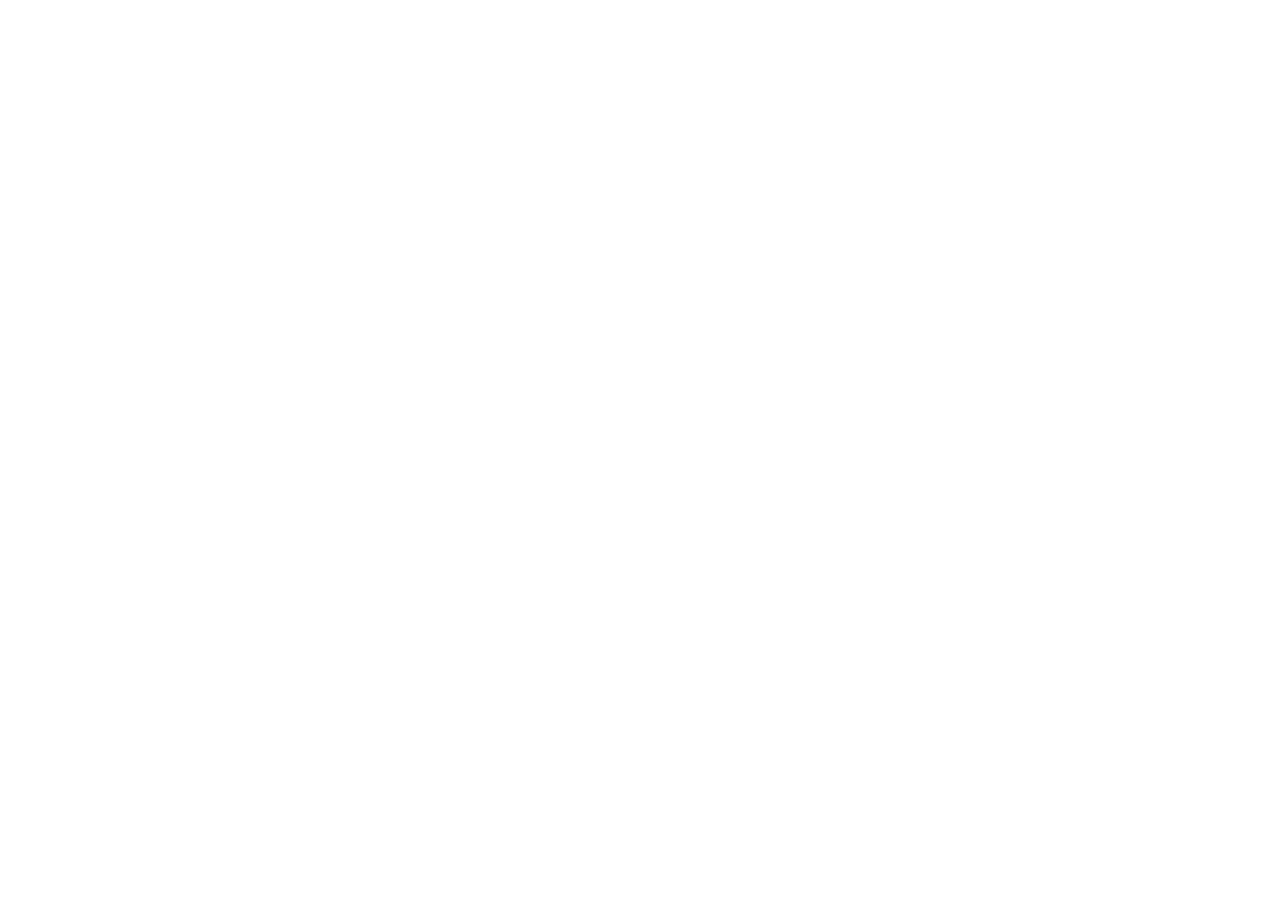
==== About.html @ 1028268c "file create and move into folder firstproject" ====
<!DOCTYPE html>
<html lang="en">
<head>
    <meta charset="UTF-8">
    <meta name="viewport" content="width=device-width, initial-scale=1.0">
    <title>About us</title>
    
</head>
<body>
    
</body>
</html>
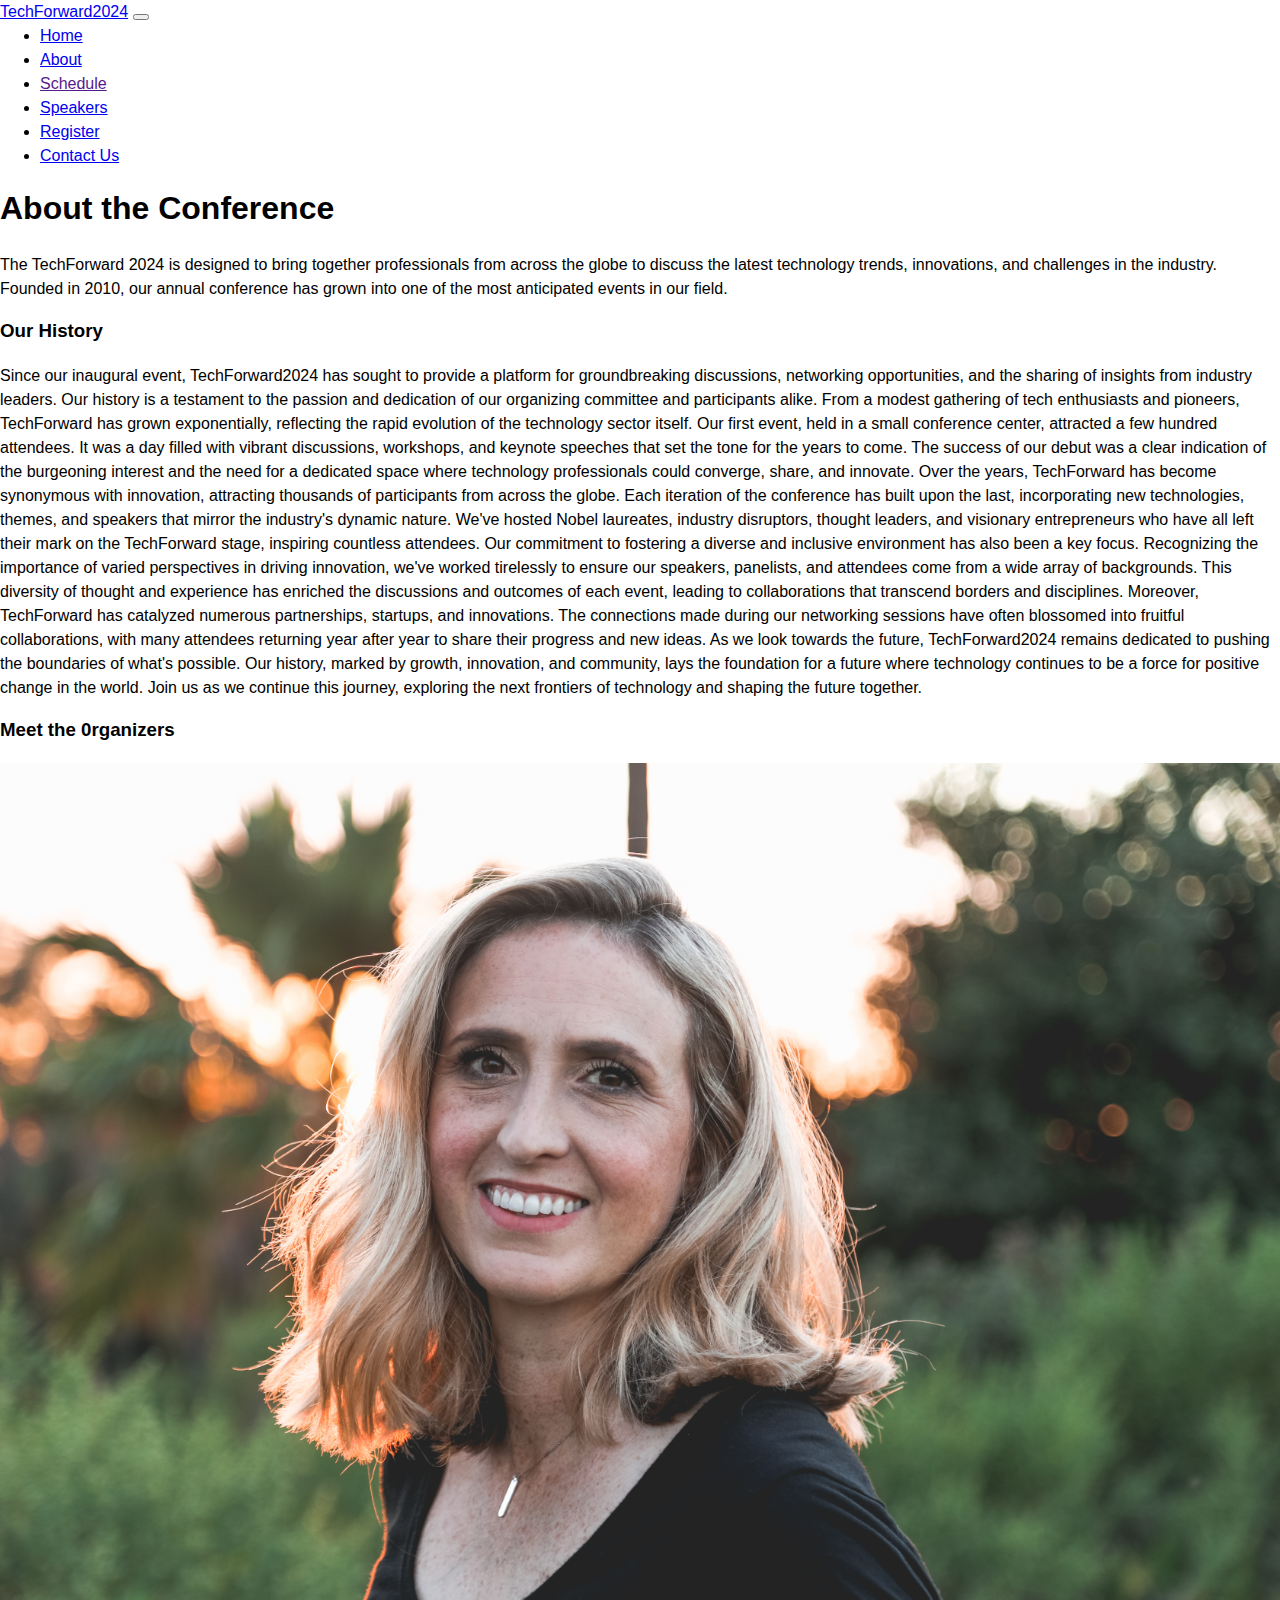
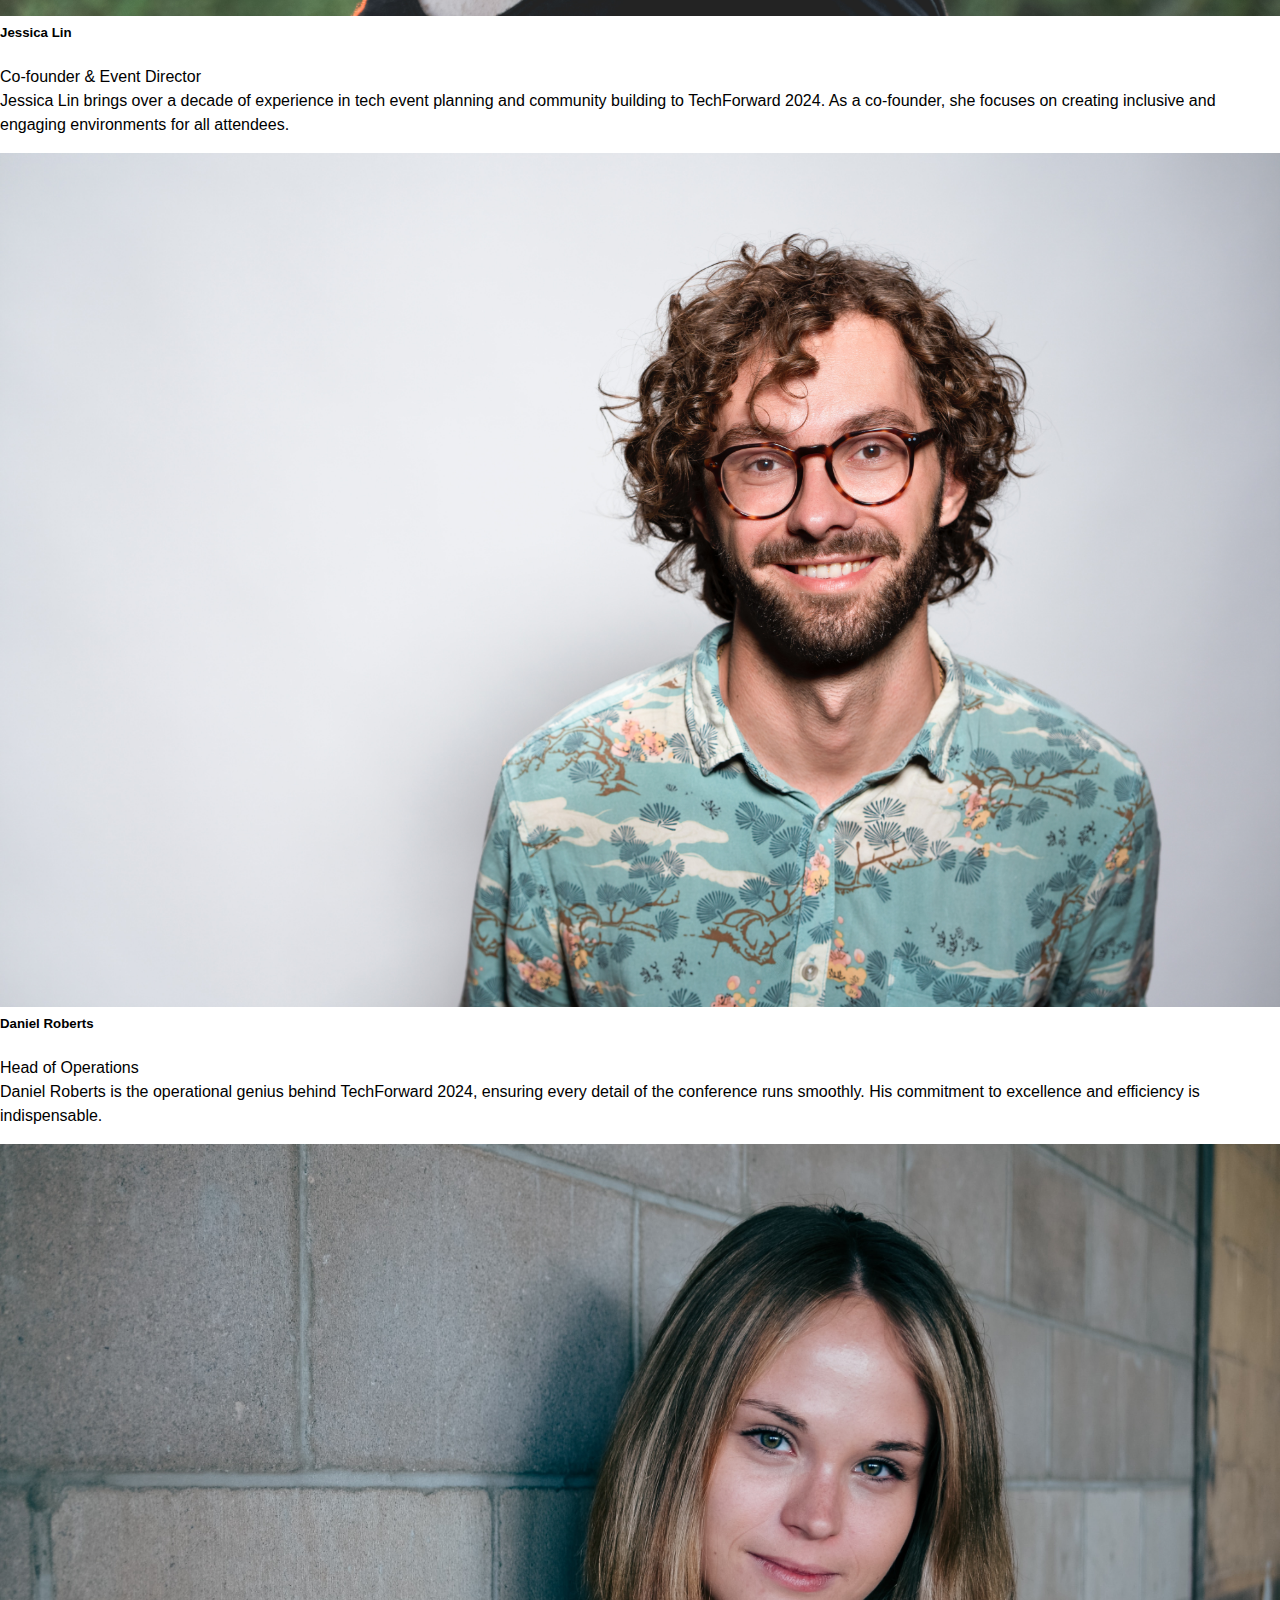
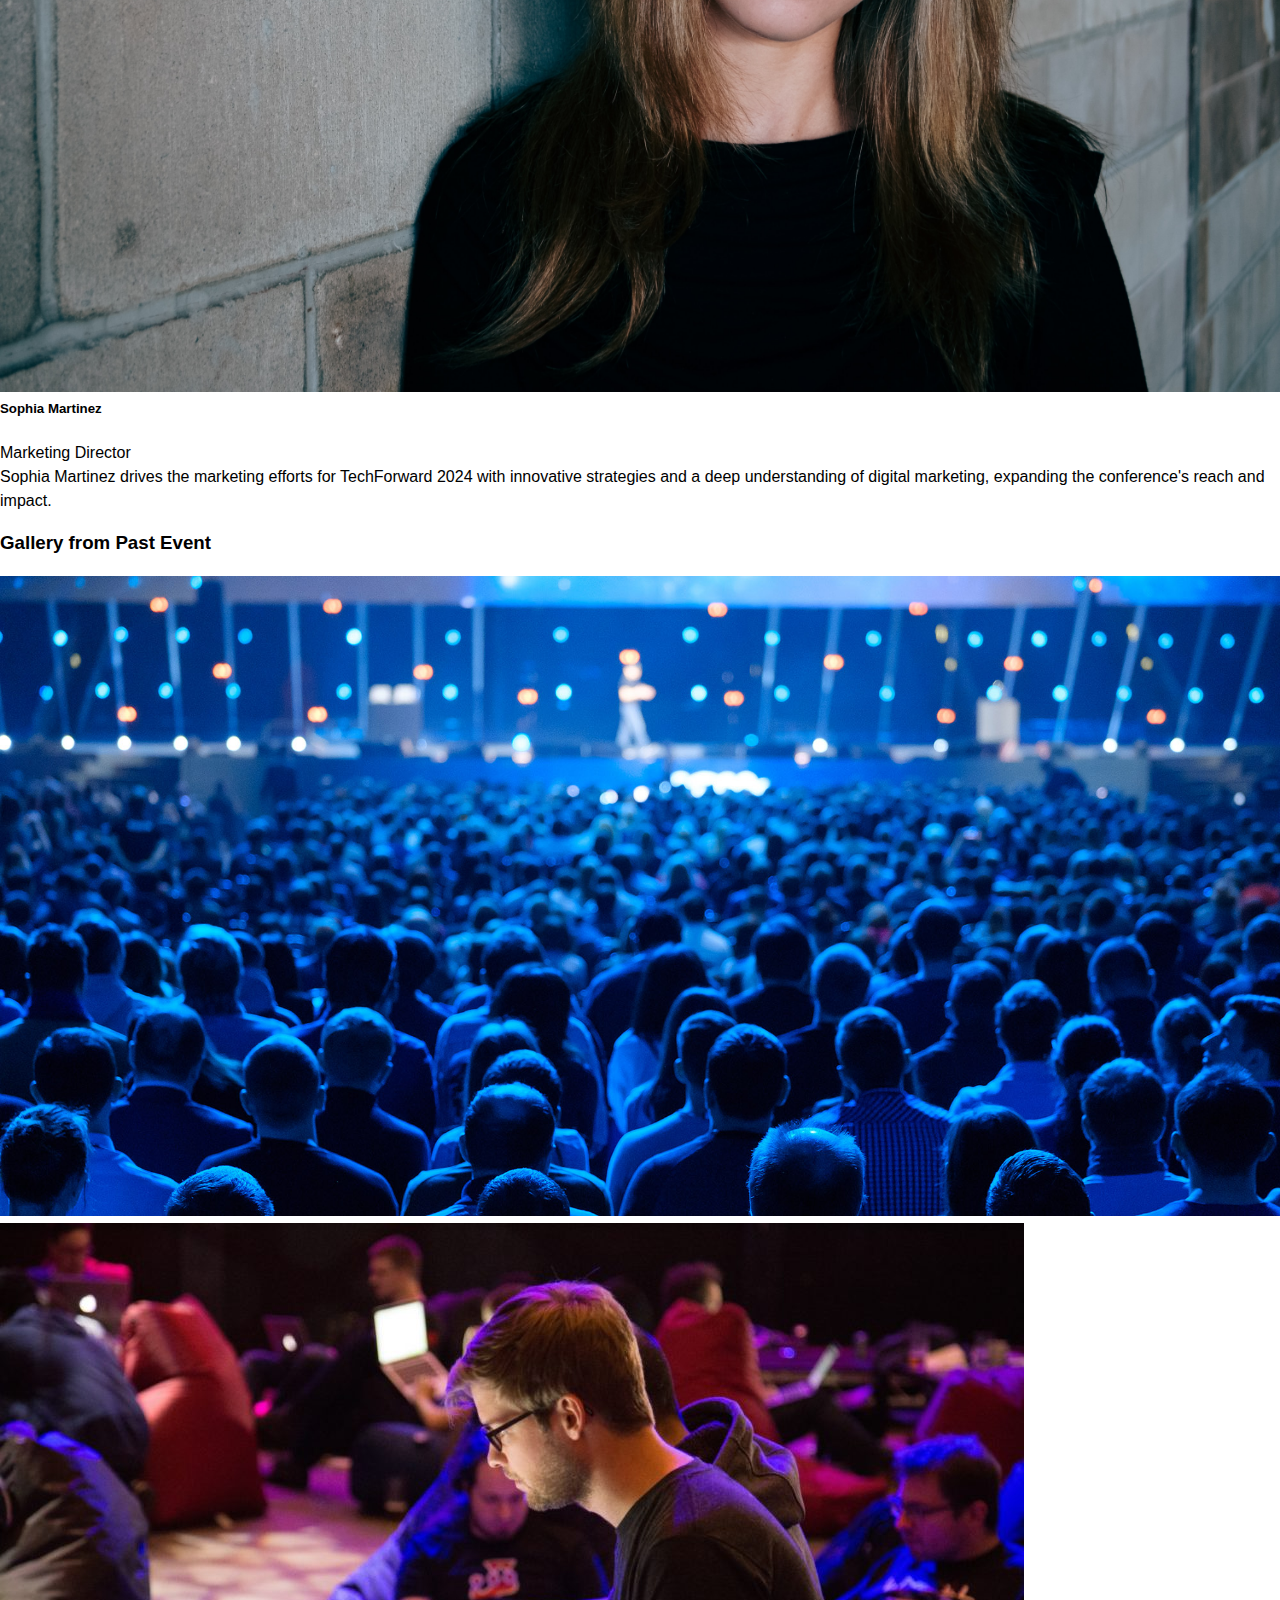
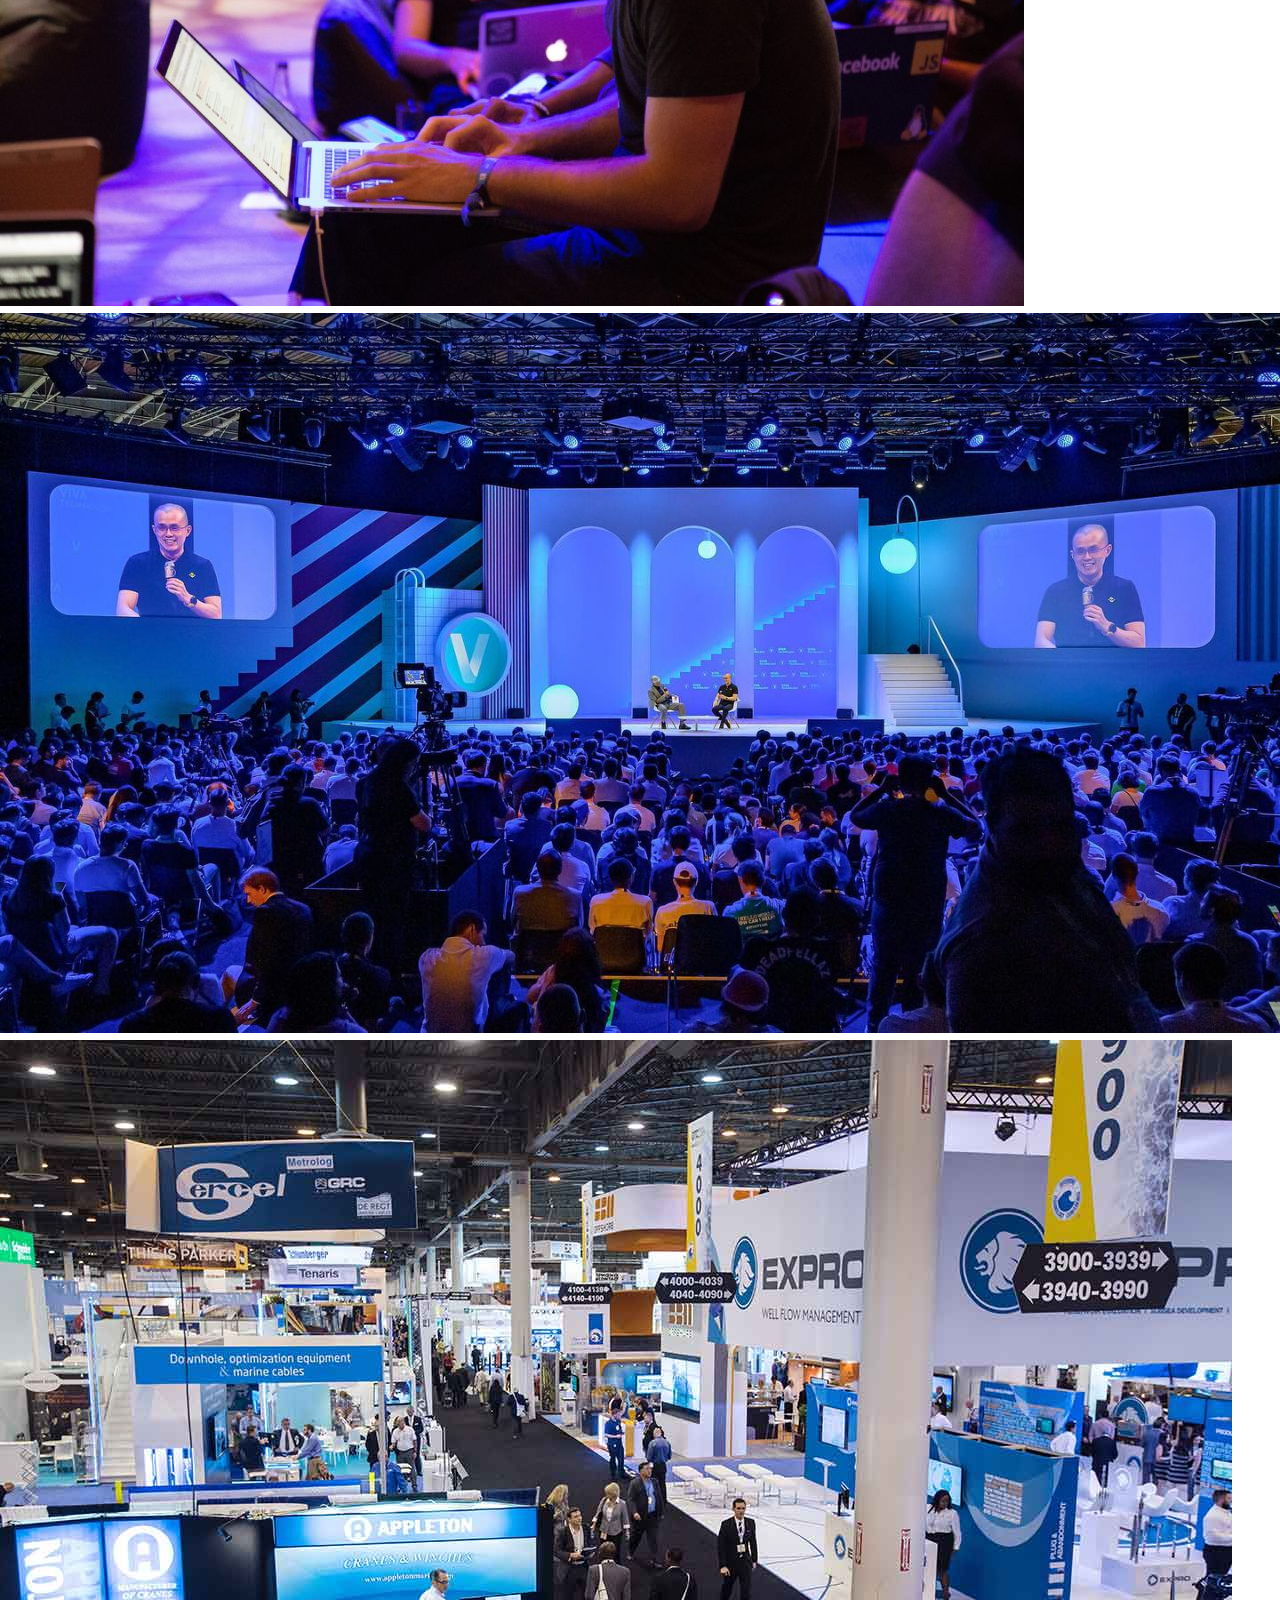
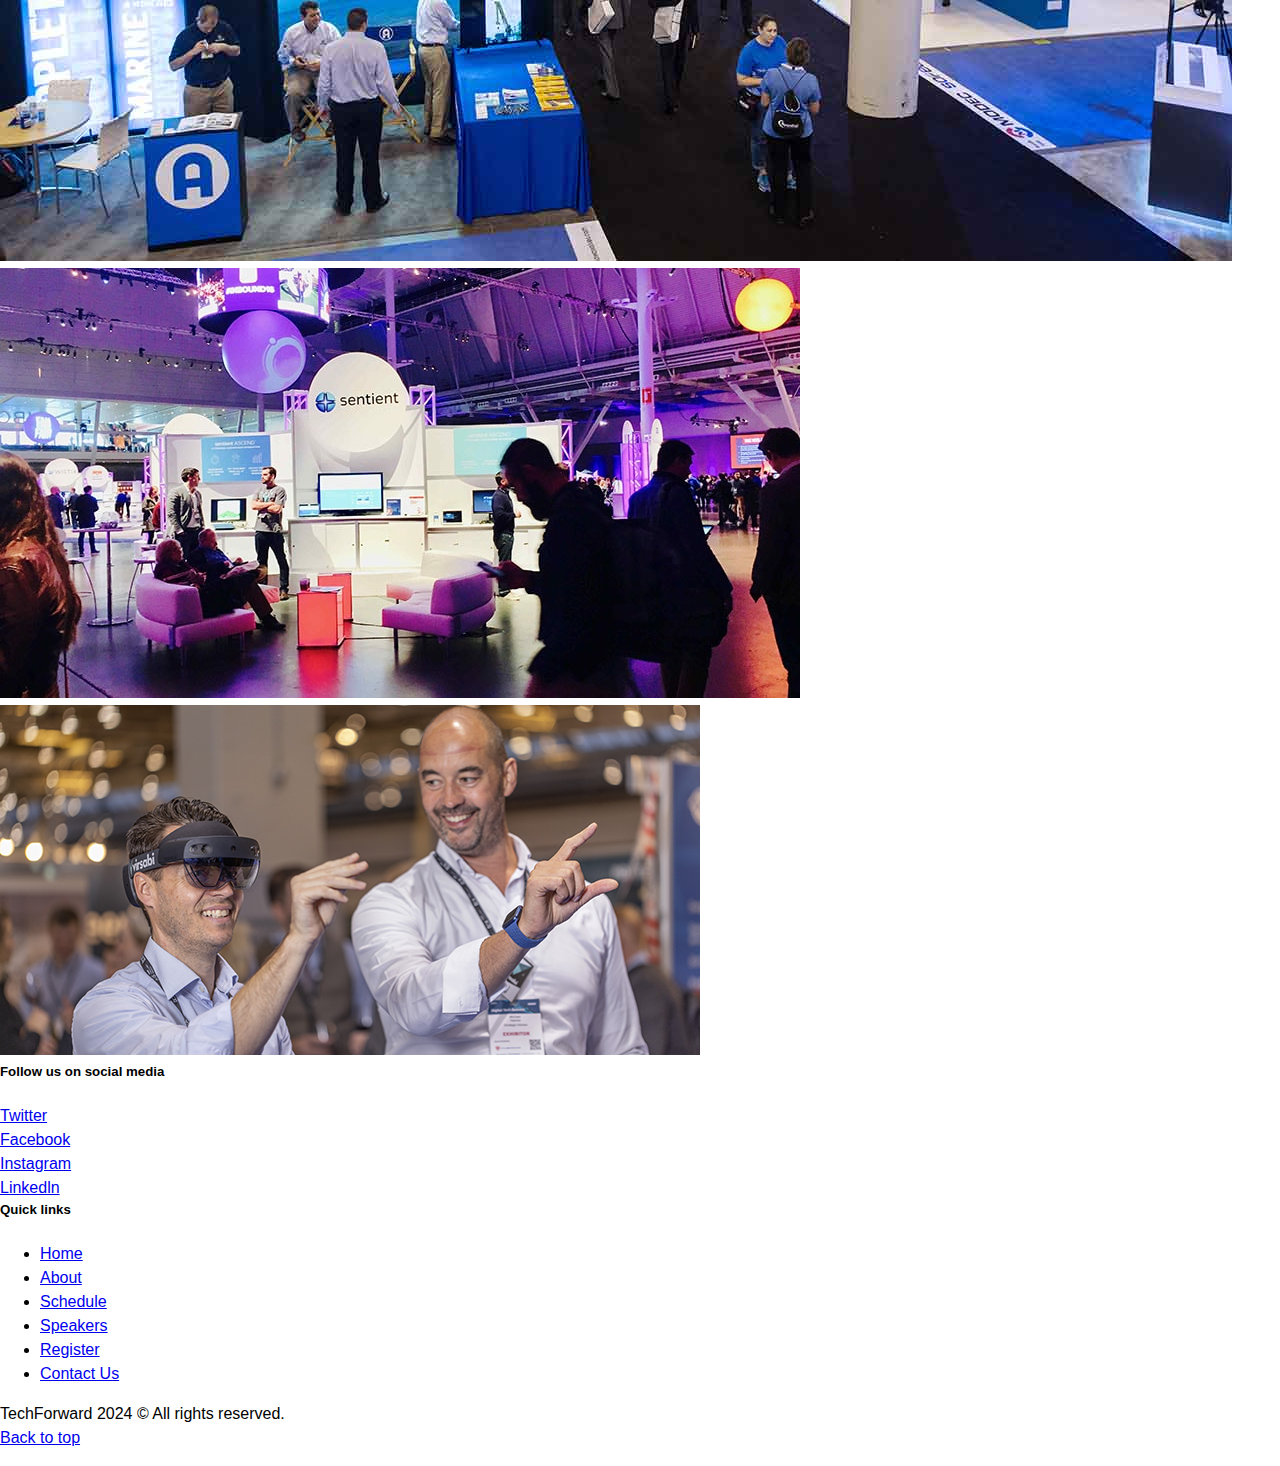
==== commit bcd6fb30: "I almost finished aboutpage" ====
--- a/About.html
+++ b/About.html
@@ -1,12 +1,275 @@
 <!DOCTYPE html>
 <html lang="en">
+
 <head>
     <meta charset="UTF-8">
     <meta name="viewport" content="width=device-width, initial-scale=1.0">
     <title>About us</title>
-    
+    <link rel="stylesheet" href="style.css">
+    <link rel="stylesheet" href="https://cdnjs.cloudflare.com/ajax/libs/font-awesome/6.5.1/css/all.min.css"
+        integrity="sha512-DTOQO9RWCH3ppGqcWaEA1BIZOC6xxalwEsw9c2QQeAIftl+Vegovlnee1c9QX4TctnWMn13TZye+giMm8e2LwA=="
+        crossorigin="anonymous" referrerpolicy="no-referrer" />
+    <!-- Bootstrap Css -->
+    <link href="https://cdn.jsdelivr.net/npm/bootstrap@5.0.2/dist/css/bootstrap.min.css" rel="stylesheet"
+        integrity="sha384-EVSTQN3/azprG1Anm3QDgpJLIm9Nao0Yz1ztcQTwFspd3yD65VohhpuuCOmLASjC" crossorigin="anonymous">
 </head>
+
 <body>
-    
+    <!-- Navbar section -->
+
+    <div class="nav_section  ">
+        <nav class="navbar fixed-top navbar-expand-lg navbar-light bg-light ">
+            <div class="container d-flex justify-content-between">
+
+                <a class="navbar-brand mx-lg-5" href="#">TechForward2024</a>
+                <button class="navbar-toggler" type="button" data-bs-toggle="collapse" data-bs-target="#navbarNav"
+                    aria-controls="navbarNav" aria-expanded="false" aria-label="Toggle navigation">
+                    <span class="navbar-toggler-icon"></span>
+                </button>
+
+                <div class="collapse navbar-collapse flex-grow-0 " id="navbarNav">
+                    <ul class="navbar-nav px-5 ">
+                        <li class="nav-item">
+                            <a class="nav-link" aria-current="page" href="index.html">Home</a>
+                        </li>
+                        <li class="nav-item">
+                            <a class="nav-link" href="About.html">About</a>
+                        </li>
+                        <li class="nav-item">
+                            <a class="nav-link" href="">Schedule</a>
+                        </li>
+                        <li class="nav-item">
+                            <a class="nav-link" href="#">Speakers</a>
+                        </li>
+                        <li class="nav-item">
+                            <a class="nav-link" href="#">Register</a>
+                        </li>
+                        <li class="nav-item">
+                            <a class="nav-link" href="#">Contact Us</a>
+                        </li>
+                    </ul>
+                </div>
+            </div>
+
+        </nav>
+
+    </div>
+
+    <!-- About us -->
+    <div class="container about_us mt-5 pt-5">
+        <div class="row short_description">
+            <h1>About the Conference</h1>
+
+            <p>The TechForward 2024 is designed to bring together professionals from across the globe to discuss the
+                latest
+                technology trends, innovations, and challenges in the industry. Founded in 2010, our annual conference
+                has
+                grown into one of the most anticipated events in our field.</p>
+
+
+        </div>
+        <div class="row history">
+            <h3>Our History</h3>
+
+            <p>Since our inaugural event, TechForward2024 has sought to provide a platform for groundbreaking
+                discussions, networking opportunities, and the sharing of insights from industry leaders. Our history is
+                a testament to the passion and dedication of our organizing committee and participants alike.
+
+                From a modest gathering of tech enthusiasts and pioneers, TechForward has grown exponentially,
+                reflecting the rapid evolution of the technology sector itself. Our first event, held in a small
+                conference center, attracted a few hundred attendees. It was a day filled with vibrant discussions,
+                workshops, and keynote speeches that set the tone for the years to come. The success of our debut was a
+                clear indication of the burgeoning interest and the need for a dedicated space where technology
+                professionals could converge, share, and innovate.
+
+                Over the years, TechForward has become synonymous with innovation, attracting thousands of participants
+                from across the globe. Each iteration of the conference has built upon the last, incorporating new
+                technologies, themes, and speakers that mirror the industry's dynamic nature. We've hosted Nobel
+                laureates, industry disruptors, thought leaders, and visionary entrepreneurs who have all left their
+                mark on the TechForward stage, inspiring countless attendees.
+
+                Our commitment to fostering a diverse and inclusive environment has also been a key focus. Recognizing
+                the importance of varied perspectives in driving innovation, we've worked tirelessly to ensure our
+                speakers, panelists, and attendees come from a wide array of backgrounds. This diversity of thought and
+                experience has enriched the discussions and outcomes of each event, leading to collaborations that
+                transcend borders and disciplines.
+
+                Moreover, TechForward has catalyzed numerous partnerships, startups, and innovations. The connections
+                made during our networking sessions have often blossomed into fruitful collaborations, with many
+                attendees returning year after year to share their progress and new ideas.
+
+                As we look towards the future, TechForward2024 remains dedicated to pushing the boundaries of what's
+                possible. Our history, marked by growth, innovation, and community, lays the foundation for a future
+                where technology continues to be a force for positive change in the world. Join us as we continue this
+                journey, exploring the next frontiers of technology and shaping the future together.</p>
+        </div>
+        <div class="row organizers">
+
+            <h3>Meet the 0rganizers</h3>
+            <div class="col-md-4">
+                <div class="card w-100">
+                    <img src="image/img-person-06.jpg" class="card-img-top" alt="...">
+                    <div class="card-body">
+                        <h5 class="card-title">Jessica Lin</h5>
+                        <span class="text-secondary">Co-founder & Event Director</span>
+                        <p class="card-text">Jessica Lin brings over a decade of experience in tech event planning and
+                            community building to TechForward 2024. As a co-founder, she focuses on creating inclusive
+                            and engaging environments for all attendees.
+
+                        </p>
+
+                    </div>
+                </div>
+            </div>
+            <div class="col-md-4">
+                <div class="card w-100">
+                    <img src="image/img-person-05.jpg" class="card-img-top" alt="...">
+                    <div class="card-body">
+                        <h5 class="card-title">Daniel Roberts</h5>
+                        <span>Head of Operations</span>
+                        <p class="card-text"> Daniel Roberts is the operational genius behind TechForward 2024, ensuring
+                            every detail of the conference runs smoothly. His commitment to excellence and efficiency is
+                            indispensable.
+                        </p>
+
+                    </div>
+                </div>
+            </div>
+            <div class="col-md-4">
+                <div class="card w-100">
+                    <img src="image/img-person-04.jpg" class="card-img-top" alt="...">
+                    <div class="card-body">
+                        <h5 class="card-title">Sophia Martinez</h5>
+                        <span>Marketing Director</span>
+                        <p class="card-text">Sophia Martinez drives the marketing efforts for TechForward 2024 with
+                            innovative strategies and a deep understanding of digital marketing, expanding the
+                            conference's reach and impact.
+                        </p>
+
+                    </div>
+                </div>
+            </div>
+
+        </div>
+        <!-- Past event  -->
+        <div class="past_event">
+            <h3>Gallery from Past Event</h3>
+            <div class="row d-flex align-items-center">
+                <div class="col-md-4">
+                    <img src="image/images-past-event.jpg" alt="">
+                </div>
+                <div class="col-md-4 py-3">
+                    <img src="image/image-past-event02.jpg " alt="event1">
+                </div>
+                <div class="col-md-4">
+                    <img src="image/image-past-event03.jpg" alt="event2"></div>
+
+
+
+            </div>
+            <div class="row">
+                <div class="col-md-4">
+                    <img src="image/image-past-event04.jpg" alt="">
+                </div>
+                <div class="col-md-4">
+                    <img src="image/image-past-event05.jpg" alt="">
+                </div>
+                <div class="col-md-4">
+                    <img src="image/image-past-event06.jpg" alt="">
+                </div>
+
+
+            </div>
+        </div>
+
+
+    </div>
+
+
+    <!-- Foter -->
+    <div class="footer bg-light  mt-5">
+        <div class="container">
+            <div class="row p-5 align-items-center">
+                <div class="col-md-6">
+                    <h5 class="text-secondary fw-normal">Follow us on social media</h5>
+                    <div class="socialmedia_icon d-flex gap-3">
+
+                        <div> <a href="Twitter" class="text-decoration-none"><i class="fa-brands fa-twitter"></i>
+                                Twitter</a></div>
+                        <div> <a href="facebook" class="text-decoration-none"> <i
+                                    class="fa-brands fa-facebook-f fw-bolder"></i>
+                                Facebook</a></div>
+                        <div> <a href="intsgram" class="text-decoration-none"><i
+                                    class="fa-brands fa-instagram fw-bold"></i>
+                                Instagram</a></div>
+                        <div> <a href="linkedln" class="text-decoration-none"><i class="fa-brands fa-linkedin-in"></i>
+                                Linkedln</a></div>
+
+
+
+
+
+                    </div>
+                </div>
+                <div class="col-md-6">
+                    <h5 class="text-secondary fw-normal">Quick links</h5>
+                    <nav class="navbar navbar-expand-lg ">
+                        <div class="container">
+                            <!-- <button class="navbar-toggler" type="button" data-bs-toggle="collapse"
+                                data-bs-target="#navbarNav" aria-controls="navbarNav" aria-expanded="false"
+                                aria-label="Toggle navigation">
+                                <span class="navbar-toggler-icon"></span>
+                            </button> -->
+                            <div class="collapse navbar-collapse" id="navbarNav">
+                                <ul class="navbar-nav">
+                                    <li class="nav-item">
+                                        <a class="nav-link" href="index.html">Home</a>
+                                    </li>
+                                    <li class="nav-item">
+                                        <a class="nav-link" href="About.html">About</a>
+                                    </li>
+                                    <li class="nav-item">
+                                        <a class="nav-link" href="schedule.html">Schedule</a>
+                                    </li>
+                                    <li class="nav-item">
+                                        <a class="nav-link" href="schedule.html">Speakers</a>
+                                    </li>
+                                    <li class="nav-item">
+                                        <a class="nav-link" href="register.html">Register</a>
+                                    </li>
+                                    <li class="nav-item">
+                                        <a class="nav-link" href="contact.html">Contact Us</a>
+                                    </li>
+                                </ul>
+                            </div>
+                        </div>
+                    </nav>
+                </div>
+
+            </div>
+        </div>
+
+        <footer class="text-center text-secondary fw-normal"> TechForward 2024 &copy; All rights reserved.</footer>
+
+
+        <p><a href="#" class="text-decoration-none text-end">Back to top</a></p>
+
+    </div>
+
+
+
+
+
+
+    <script src="https://cdn.jsdelivr.net/npm/bootstrap@5.0.2/dist/js/bootstrap.bundle.min.js"
+        integrity="sha384-MrcW6ZMFYlzcLA8Nl+NtUVF0sA7MsXsP1UyJoMp4YLEuNSfAP+JcXn/tWtIaxVXM"
+        crossorigin="anonymous"></script>
+    <script src="https://cdn.jsdelivr.net/npm/@popperjs/core@2.9.2/dist/umd/popper.min.js"
+        integrity="sha384-IQsoLXl5PILFhosVNubq5LC7Qb9DXgDA9i+tQ8Zj3iwWAwPtgFTxbJ8NT4GN1R8p"
+        crossorigin="anonymous"></script>
+    <script src="https://cdn.jsdelivr.net/npm/bootstrap@5.0.2/dist/js/bootstrap.min.js"
+        integrity="sha384-cVKIPhGWiC2Al4u+LWgxfKTRIcfu0JTxR+EQDz/bgldoEyl4H0zUF0QKbrJ0EcQF"
+        crossorigin="anonymous"></script>
 </body>
+
 </html>--- a/style.css
+++ b/style.css
@@ -0,0 +1,61 @@
+@import url("https://fonts.googleapis.com/css2?family=Roboto:wght@400;500;700&display=swap");
+* {
+  box-sizing: border-box;
+}
+
+body {
+  margin: 0;
+}
+
+h1,
+h2,
+h3,
+h4,
+h5,
+h6,
+p,
+ul,
+ol {
+  margin-top: 0;
+}
+
+img {
+  max-width: 100%;
+}
+
+html {
+  font-size: "Montserrat", sans-serif;
+}
+
+body {
+  font-family: "Montserrat", sans-serif;
+ font-weight: 400;
+  line-height: 1.5;
+
+}
+
+h1 {
+  font-size: rem-calc(50);
+}
+@media (max-width: 425px) {
+  h1 {
+    font-size: rem-calc(33);
+  }
+}
+
+
+/*# sourceMappingURL=main.css.map */
+
+.hero-banner{
+  background-image: url(./image/image-banner.jpg);
+  background-size: cover;
+  background-position: center;
+  height: 60vh;
+  background-repeat: no-repeat;
+  
+}
+.banner_text{
+  padding-top: 25vh;
+  color: white;
+
+}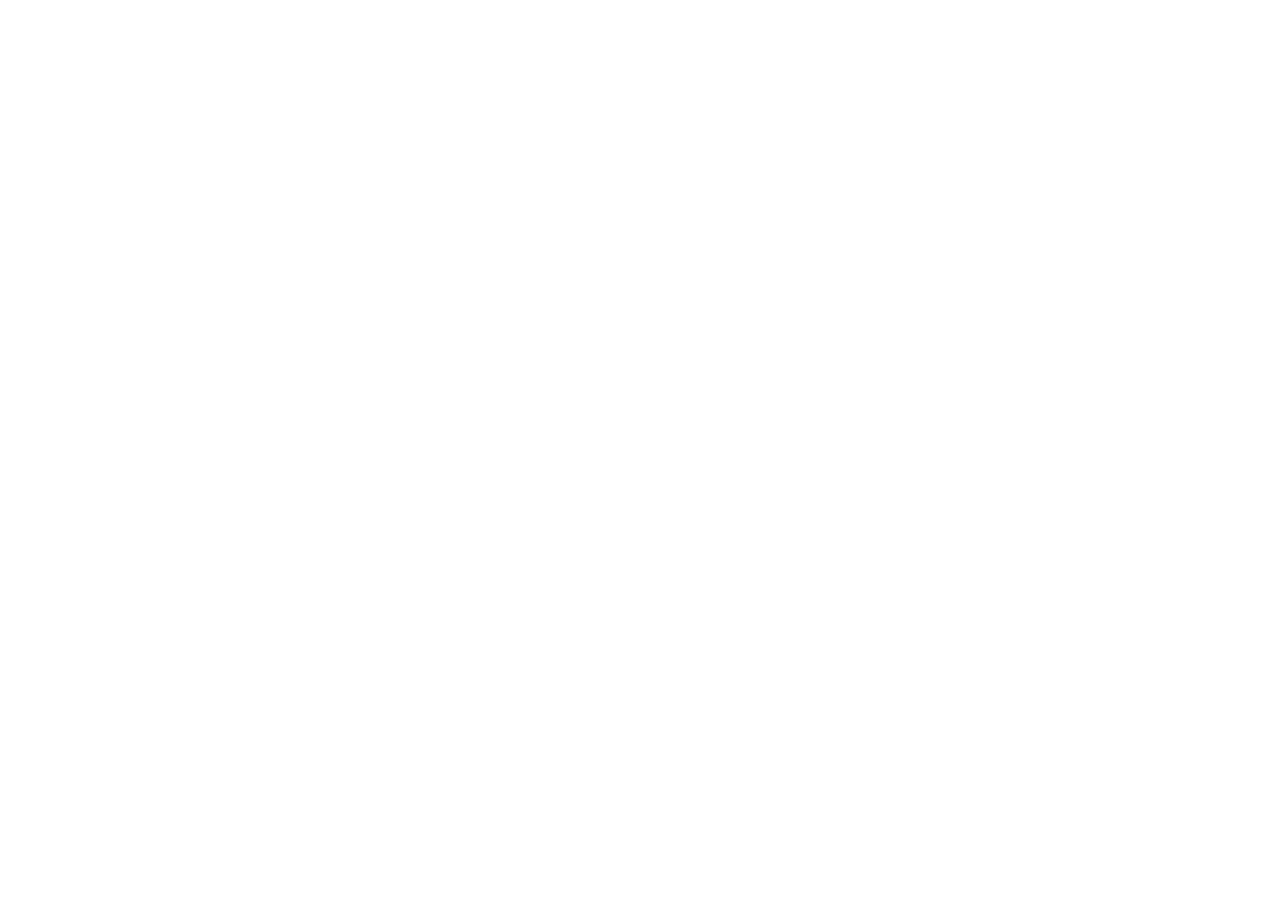
==== commit 9a07fec7: "Merge pull request #4 from zegjinehajdaras/main" ====
--- a/About.html
+++ b/About.html
@@ -1,275 +1,12 @@
 <!DOCTYPE html>
 <html lang="en">
-
 <head>
     <meta charset="UTF-8">
     <meta name="viewport" content="width=device-width, initial-scale=1.0">
     <title>About us</title>
-    <link rel="stylesheet" href="style.css">
-    <link rel="stylesheet" href="https://cdnjs.cloudflare.com/ajax/libs/font-awesome/6.5.1/css/all.min.css"
-        integrity="sha512-DTOQO9RWCH3ppGqcWaEA1BIZOC6xxalwEsw9c2QQeAIftl+Vegovlnee1c9QX4TctnWMn13TZye+giMm8e2LwA=="
-        crossorigin="anonymous" referrerpolicy="no-referrer" />
-    <!-- Bootstrap Css -->
-    <link href="https://cdn.jsdelivr.net/npm/bootstrap@5.0.2/dist/css/bootstrap.min.css" rel="stylesheet"
-        integrity="sha384-EVSTQN3/azprG1Anm3QDgpJLIm9Nao0Yz1ztcQTwFspd3yD65VohhpuuCOmLASjC" crossorigin="anonymous">
+    
 </head>
-
 <body>
-    <!-- Navbar section -->
-
-    <div class="nav_section  ">
-        <nav class="navbar fixed-top navbar-expand-lg navbar-light bg-light ">
-            <div class="container d-flex justify-content-between">
-
-                <a class="navbar-brand mx-lg-5" href="#">TechForward2024</a>
-                <button class="navbar-toggler" type="button" data-bs-toggle="collapse" data-bs-target="#navbarNav"
-                    aria-controls="navbarNav" aria-expanded="false" aria-label="Toggle navigation">
-                    <span class="navbar-toggler-icon"></span>
-                </button>
-
-                <div class="collapse navbar-collapse flex-grow-0 " id="navbarNav">
-                    <ul class="navbar-nav px-5 ">
-                        <li class="nav-item">
-                            <a class="nav-link" aria-current="page" href="index.html">Home</a>
-                        </li>
-                        <li class="nav-item">
-                            <a class="nav-link" href="About.html">About</a>
-                        </li>
-                        <li class="nav-item">
-                            <a class="nav-link" href="">Schedule</a>
-                        </li>
-                        <li class="nav-item">
-                            <a class="nav-link" href="#">Speakers</a>
-                        </li>
-                        <li class="nav-item">
-                            <a class="nav-link" href="#">Register</a>
-                        </li>
-                        <li class="nav-item">
-                            <a class="nav-link" href="#">Contact Us</a>
-                        </li>
-                    </ul>
-                </div>
-            </div>
-
-        </nav>
-
-    </div>
-
-    <!-- About us -->
-    <div class="container about_us mt-5 pt-5">
-        <div class="row short_description">
-            <h1>About the Conference</h1>
-
-            <p>The TechForward 2024 is designed to bring together professionals from across the globe to discuss the
-                latest
-                technology trends, innovations, and challenges in the industry. Founded in 2010, our annual conference
-                has
-                grown into one of the most anticipated events in our field.</p>
-
-
-        </div>
-        <div class="row history">
-            <h3>Our History</h3>
-
-            <p>Since our inaugural event, TechForward2024 has sought to provide a platform for groundbreaking
-                discussions, networking opportunities, and the sharing of insights from industry leaders. Our history is
-                a testament to the passion and dedication of our organizing committee and participants alike.
-
-                From a modest gathering of tech enthusiasts and pioneers, TechForward has grown exponentially,
-                reflecting the rapid evolution of the technology sector itself. Our first event, held in a small
-                conference center, attracted a few hundred attendees. It was a day filled with vibrant discussions,
-                workshops, and keynote speeches that set the tone for the years to come. The success of our debut was a
-                clear indication of the burgeoning interest and the need for a dedicated space where technology
-                professionals could converge, share, and innovate.
-
-                Over the years, TechForward has become synonymous with innovation, attracting thousands of participants
-                from across the globe. Each iteration of the conference has built upon the last, incorporating new
-                technologies, themes, and speakers that mirror the industry's dynamic nature. We've hosted Nobel
-                laureates, industry disruptors, thought leaders, and visionary entrepreneurs who have all left their
-                mark on the TechForward stage, inspiring countless attendees.
-
-                Our commitment to fostering a diverse and inclusive environment has also been a key focus. Recognizing
-                the importance of varied perspectives in driving innovation, we've worked tirelessly to ensure our
-                speakers, panelists, and attendees come from a wide array of backgrounds. This diversity of thought and
-                experience has enriched the discussions and outcomes of each event, leading to collaborations that
-                transcend borders and disciplines.
-
-                Moreover, TechForward has catalyzed numerous partnerships, startups, and innovations. The connections
-                made during our networking sessions have often blossomed into fruitful collaborations, with many
-                attendees returning year after year to share their progress and new ideas.
-
-                As we look towards the future, TechForward2024 remains dedicated to pushing the boundaries of what's
-                possible. Our history, marked by growth, innovation, and community, lays the foundation for a future
-                where technology continues to be a force for positive change in the world. Join us as we continue this
-                journey, exploring the next frontiers of technology and shaping the future together.</p>
-        </div>
-        <div class="row organizers">
-
-            <h3>Meet the 0rganizers</h3>
-            <div class="col-md-4">
-                <div class="card w-100">
-                    <img src="image/img-person-06.jpg" class="card-img-top" alt="...">
-                    <div class="card-body">
-                        <h5 class="card-title">Jessica Lin</h5>
-                        <span class="text-secondary">Co-founder & Event Director</span>
-                        <p class="card-text">Jessica Lin brings over a decade of experience in tech event planning and
-                            community building to TechForward 2024. As a co-founder, she focuses on creating inclusive
-                            and engaging environments for all attendees.
-
-                        </p>
-
-                    </div>
-                </div>
-            </div>
-            <div class="col-md-4">
-                <div class="card w-100">
-                    <img src="image/img-person-05.jpg" class="card-img-top" alt="...">
-                    <div class="card-body">
-                        <h5 class="card-title">Daniel Roberts</h5>
-                        <span>Head of Operations</span>
-                        <p class="card-text"> Daniel Roberts is the operational genius behind TechForward 2024, ensuring
-                            every detail of the conference runs smoothly. His commitment to excellence and efficiency is
-                            indispensable.
-                        </p>
-
-                    </div>
-                </div>
-            </div>
-            <div class="col-md-4">
-                <div class="card w-100">
-                    <img src="image/img-person-04.jpg" class="card-img-top" alt="...">
-                    <div class="card-body">
-                        <h5 class="card-title">Sophia Martinez</h5>
-                        <span>Marketing Director</span>
-                        <p class="card-text">Sophia Martinez drives the marketing efforts for TechForward 2024 with
-                            innovative strategies and a deep understanding of digital marketing, expanding the
-                            conference's reach and impact.
-                        </p>
-
-                    </div>
-                </div>
-            </div>
-
-        </div>
-        <!-- Past event  -->
-        <div class="past_event">
-            <h3>Gallery from Past Event</h3>
-            <div class="row d-flex align-items-center">
-                <div class="col-md-4">
-                    <img src="image/images-past-event.jpg" alt="">
-                </div>
-                <div class="col-md-4 py-3">
-                    <img src="image/image-past-event02.jpg " alt="event1">
-                </div>
-                <div class="col-md-4">
-                    <img src="image/image-past-event03.jpg" alt="event2"></div>
-
-
-
-            </div>
-            <div class="row">
-                <div class="col-md-4">
-                    <img src="image/image-past-event04.jpg" alt="">
-                </div>
-                <div class="col-md-4">
-                    <img src="image/image-past-event05.jpg" alt="">
-                </div>
-                <div class="col-md-4">
-                    <img src="image/image-past-event06.jpg" alt="">
-                </div>
-
-
-            </div>
-        </div>
-
-
-    </div>
-
-
-    <!-- Foter -->
-    <div class="footer bg-light  mt-5">
-        <div class="container">
-            <div class="row p-5 align-items-center">
-                <div class="col-md-6">
-                    <h5 class="text-secondary fw-normal">Follow us on social media</h5>
-                    <div class="socialmedia_icon d-flex gap-3">
-
-                        <div> <a href="Twitter" class="text-decoration-none"><i class="fa-brands fa-twitter"></i>
-                                Twitter</a></div>
-                        <div> <a href="facebook" class="text-decoration-none"> <i
-                                    class="fa-brands fa-facebook-f fw-bolder"></i>
-                                Facebook</a></div>
-                        <div> <a href="intsgram" class="text-decoration-none"><i
-                                    class="fa-brands fa-instagram fw-bold"></i>
-                                Instagram</a></div>
-                        <div> <a href="linkedln" class="text-decoration-none"><i class="fa-brands fa-linkedin-in"></i>
-                                Linkedln</a></div>
-
-
-
-
-
-                    </div>
-                </div>
-                <div class="col-md-6">
-                    <h5 class="text-secondary fw-normal">Quick links</h5>
-                    <nav class="navbar navbar-expand-lg ">
-                        <div class="container">
-                            <!-- <button class="navbar-toggler" type="button" data-bs-toggle="collapse"
-                                data-bs-target="#navbarNav" aria-controls="navbarNav" aria-expanded="false"
-                                aria-label="Toggle navigation">
-                                <span class="navbar-toggler-icon"></span>
-                            </button> -->
-                            <div class="collapse navbar-collapse" id="navbarNav">
-                                <ul class="navbar-nav">
-                                    <li class="nav-item">
-                                        <a class="nav-link" href="index.html">Home</a>
-                                    </li>
-                                    <li class="nav-item">
-                                        <a class="nav-link" href="About.html">About</a>
-                                    </li>
-                                    <li class="nav-item">
-                                        <a class="nav-link" href="schedule.html">Schedule</a>
-                                    </li>
-                                    <li class="nav-item">
-                                        <a class="nav-link" href="schedule.html">Speakers</a>
-                                    </li>
-                                    <li class="nav-item">
-                                        <a class="nav-link" href="register.html">Register</a>
-                                    </li>
-                                    <li class="nav-item">
-                                        <a class="nav-link" href="contact.html">Contact Us</a>
-                                    </li>
-                                </ul>
-                            </div>
-                        </div>
-                    </nav>
-                </div>
-
-            </div>
-        </div>
-
-        <footer class="text-center text-secondary fw-normal"> TechForward 2024 &copy; All rights reserved.</footer>
-
-
-        <p><a href="#" class="text-decoration-none text-end">Back to top</a></p>
-
-    </div>
-
-
-
-
-
-
-    <script src="https://cdn.jsdelivr.net/npm/bootstrap@5.0.2/dist/js/bootstrap.bundle.min.js"
-        integrity="sha384-MrcW6ZMFYlzcLA8Nl+NtUVF0sA7MsXsP1UyJoMp4YLEuNSfAP+JcXn/tWtIaxVXM"
-        crossorigin="anonymous"></script>
-    <script src="https://cdn.jsdelivr.net/npm/@popperjs/core@2.9.2/dist/umd/popper.min.js"
-        integrity="sha384-IQsoLXl5PILFhosVNubq5LC7Qb9DXgDA9i+tQ8Zj3iwWAwPtgFTxbJ8NT4GN1R8p"
-        crossorigin="anonymous"></script>
-    <script src="https://cdn.jsdelivr.net/npm/bootstrap@5.0.2/dist/js/bootstrap.min.js"
-        integrity="sha384-cVKIPhGWiC2Al4u+LWgxfKTRIcfu0JTxR+EQDz/bgldoEyl4H0zUF0QKbrJ0EcQF"
-        crossorigin="anonymous"></script>
+    
 </body>
-
 </html>